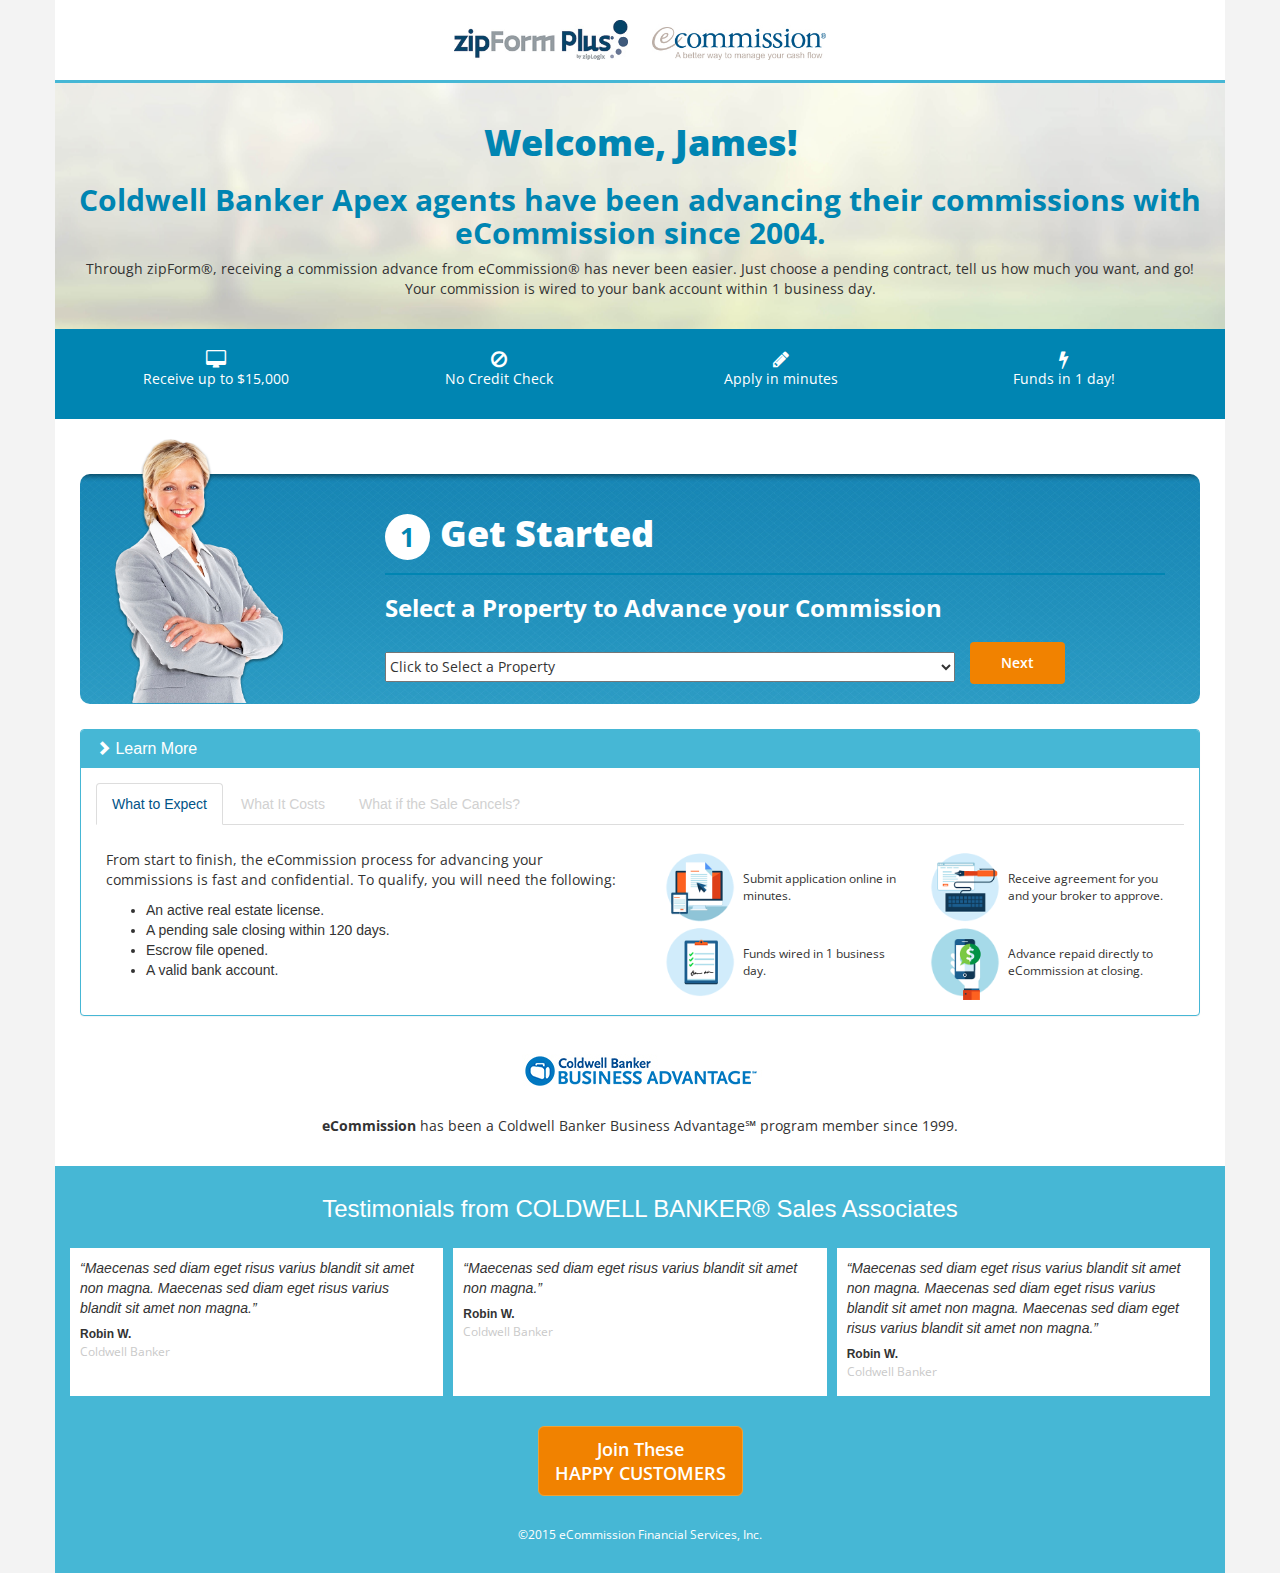
==== index.html @ 6353e189 "initial commit" ====
<!DOCTYPE html>
<html lang="en">
<head>
<title>DEV: zipForms - A </title>
<!--Character Encoding-->
<meta charset="utf-8">
<!--IE compatibility mode-->
<meta http-equiv="X-UA-Compatible" content="IE=edge">
<!--Mobile Device Support-->
<meta name="viewport" content="width=device-width, initial-scale=1">
<!-- Google Fonts -->
<link href="https://fonts.googleapis.com/css?family=Open+Sans:400italic,800italic,400,700,800,900" rel="stylesheet" type="text/css">
<!-- Bootstrap CSS -->
<link rel="stylesheet" href="https://maxcdn.bootstrapcdn.com/bootstrap/3.3.2/css/bootstrap.min.css">
<!-- Font Awesome Icons -->
<link href="https://maxcdn.bootstrapcdn.com/font-awesome/4.2.0/css/font-awesome.min.css" rel="stylesheet">
<!-- Custom CSS -->
<link rel="stylesheet" href="css/main-styles.css">
<!-- Slider Custom CSS -->
<link rel="stylesheet" href="css/slider.css">
<!-- Slider CSS -->
<link rel="stylesheet" href="css/jquery.nouislider.css">
<!-- Accordian CSS -->
<!--<link href="../css/zozo.accordion.min.css" rel="stylesheet">-->
<!-- jQuery served for Google -->
<script src="https://ajax.googleapis.com/ajax/libs/jquery/1.11.2/jquery.min.js"></script>
<!-- Bootstrap JavaScript -->
<script src="https://maxcdn.bootstrapcdn.com/bootstrap/3.3.2/js/bootstrap.min.js"></script>

<!-- Slider JS -->
<script src="js/slider.js"></script>
<!--<script src="js/zozo.accordion.min.js"></script>-->
<script src="js/jquery.nouislider.all.min.js"></script>
<script src="js/jquery.nouislider.min.js"></script>

<!--it will help make your websites more compatible with old Internet Explorer browsers-->
<!-- HTML5 shim and Respond.js for IE8 support of HTML5 elements and media queries -->
<!-- WARNING: Respond.js doesn't work if you view the page via file:// -->
<!--[if lt IE 9]>
  <script src="https://oss.maxcdn.com/html5shiv/3.7.2/html5shiv.min.js"></script>
  <script src="https://oss.maxcdn.com/respond/1.4.2/respond.min.js"></script>
<![endif]-->

<style type="text/css">
</style>
</head>
<body>

<!-- container -->
<div class="container">
<div class="row">
<header>
  <img class="brand" src="imgs/zipform_logo.jpg" height="40" alt="">
  <img class="brand" src="imgs/ecommission_logo.jpg" height="40" alt="">
</header>
  
<main>
  <h1 class="h1">Welcome, James!</h1>
  <h2 class="h2">Coldwell Banker Apex agents have been advancing their commissions with eCommission since 2004.</h2>
  <p>Through zipForm&#174;, receiving a commission advance from eCommission&#174; has never been easier. Just choose a pending contract, tell us how much you want, and go! Your commission is wired to your bank account within 1 business day.</p>
<!--  <button href="#" type="button" class="btn btn-lg btn-warning">Let's Get Started</button>
  <p><span class="promo">zipForm&#174; customers get <strong>50% off</strong></span></p>-->
</main>
  
<aside>
  <div class="col-sm-3 perk">
    <i class="fa fa-desktop fa-lg"></i>
    <p>Receive up to $15,000</p>
  </div>
  <div class="col-sm-3 perk">
    <i class="fa fa-ban fa-lg"></i>
    <p>No Credit Check</p>
  </div>
  <div class="col-sm-3 perk">
    <i class="fa fa-pencil fa-lg"></i>
    <p>Apply in minutes</p>
  </div>
  <div class="col-sm-3 perk">
    <i class="fa fa-bolt fa-lg"></i>
    <p>Funds in 1 day!</p>
  </div>
</aside>

<section id="property">
<div class="container property-container">
<div class="row">
  <div class="property col-md-12">
    <div class="col-md-3">
      <img class="property-image" src="imgs/cathy-property-panel.png" alt="">
    </div>
  
  <div class="col-md-9">
    <h1 class="h1-property"><span class="num">1</span>Get Started</h1>
    <hr class="hr-property">
  <h3 class="h3-property">Select a Property to Advance your Commission</h3>
  <!--<p class="p-property">Click the drop down below to select which property you would like to advance your commission from. Advance your commission up to 120 days before closing!</p>-->
  
  <div class="col-md-9 property-dropdown">
  <select>
  <optgroup class="optgroup">
    <option>Click to Select a Property</option>
    <option>9335 Great Panda Ave, Old House, SC, 29649</option>
    <option>3370 Jagged Anchor Lane, Liskeytown, MT, 59296</option>
    <option>4947 Old Beacon Common, Shongopovi, WY, 82725</option>
    <option>4271 Thunder Orchard, TownBluff, SC, 29815</option>
    <option>5821 Heather Sky Line, Glasgow, MT, 59308</option>
    <option>4836 Cotton Heights, Tooktocaugee, SD, 57270</option>
  </optgroup>
  </select>
  </div>
  <button class="btn btn-property pull-left">Next</button>
  </div>
</div>
</div>
</div>
</section>

<section id="lean-more">
<div class="container">
  <div class="row lm-row">
    <div class="col-md-12">
      <div class="panel panel-primary">
        <div class="panel-heading">
          <h3 class="panel-title"><span class="icon"><i class="glyphicon glyphicon-chevron-right"></i></span> Learn More</h3>
        </div>
        <div class="panel-body">
<div>
  <ul class="nav nav-tabs">
    <li class="active">
      <a class="lm-tabs"  href="#tab-one" data-toggle="tab">What to Expect</a>
    </li>
    <li>
      <a class="lm-tabs" href="#tab-two" data-toggle="tab">What It Costs</a>
    </li>
    <li>
      <a class="lm-tabs" href="#tab-three" data-toggle="tab">What if the Sale Cancels?</a>
    </li>
  </ul>

  <div class="tab-content">
    <div class="tab-pane active" id="tab-one">
      <div class="row lm-row">
      	<div class="col-sm-6 lm-read">
        <p>From start to finish, the eCommission process for advancing your commissions is fast and confidential. To qualify, you will need the following:</p>
        <ul>
          <li>An active real estate license.</li>
          <li>A pending sale closing within 120 days.</li>
          <li>Escrow file opened.</li>
          <li>A valid bank account.</li>
        </ul>
        </div>
        <div class="col-sm-6">
          <div class="row lm-row lm-container">
          	<div class="col-sm-6 col-xs-12 lm-icon-group">
              <img class="pull-left lm-icon" src="imgs/1-ApplyOnline.png" height="75" alt="">
              <div><p class="lm-icon-text">Submit application online in minutes.</p></div>
            </div>
            <div class="col-sm-6 col-xs-12 lm-icon-group">
              <img class="pull-left lm-icon" src="imgs/2-ReceiveAgreements.png" height="75" alt="">
              <div><p class="lm-icon-text">Receive agreement for you and your broker to approve.</p></div>
            </div>
          </div>
          <div class="row lm-row lm-container">
          	<div class="col-sm-6 col-xs-12 lm-icon-group">
              <img class="pull-left lm-icon" src="imgs/3-Underwriting.png" height="75" alt="">
              <div><p class="lm-icon-text">Funds wired in 1 business day.</p></div>
            </div>
            <div class="col-sm-6 col-xs-12 lm-icon-group">
              <img class="pull-left lm-icon" src="imgs/4-Funding.png" height="75" alt="">
              <div><p class="lm-icon-text">Advance repaid directly to eCommission at closing.</p></div>
            </div>
          </div>
        </div>
      </div>
    </div>

 <div class="tab-pane" id="tab-two">
      <div class="row lm-row">
        <div class="col-md-12">
        
<div class="pane" id="tab2">
  <h2 class="h2 center">Commission Advance Estimator</h2>
    <h2><span class="lm-cost-callout">Get up to $15,000</span></h2>
  <h3 class="h3 center">Slide to select your commission advance</h3>

  <div class="slider" id="commission"></div>

  <div class="row">
    <div class="col-sm-6">
      <table cellpadding="0" cellspacing="0" border="0">
        <tr class="advance">
          <td>Advance Amount</td>
          <td><div id="sliderValue">$0</div></td>
        </tr>
        <tr class="underline">
          <td>Fee</td>
          <td><div id="feesValue">$750</div></td>
        </tr>
        <tr class="total">
          <td>Due At Closing</td>
          <td><div id="totalValue">$8,250</div></td>
        </tr>
      </table>
    </div>
  
    <div class="col-sm-6" id="lm-slider">
      <p class="center"><br>
        <a class="joinButton btn btn-lg autoPromo">Let's Get Started<br>
          <small>No hidden fees. No credit check.</small>
        </a>
      </p>
      <p class="center small">  Your fees are tax deductible!</p>
    </div>
  
    <div class="col-sm-12">
    <br><br>
    <h2 class="h2 center">The cost of an
      <strong><span class="lm-brand-callout">eCommission</span></strong>
      advance
    </h2>
    <br>
    <ul>
      <li>Example is based on a 40 day closing. Longer advances available up to 120 days.</li>
      <li>The fee is added to your advance, meaning you pay nothing upfront to use this service.</li>
      <li>There is a 20-day grace period from the closing date to have the advance repaid without any additional cost.</li>
      <li>Advance limits may vary based on sales production.</li>
    </ul>
    <br>
    <div class="offer">
      <strong>NEW CUSTOMER BONUS</strong> 
      Receive 30% off your fee! Use code 30NEW<br>
    </div>
    </div>
  </div>
</div>

        </div>
      </div>
    </div>

    <div class="tab-pane" id="tab-three">
      <div class="row lm-row">
        <div class="col-md-12">
          <p>What if the Sale Cancels?...</p>
        </div>
      </div>
    </div>
  </div>
</div>

        </div>
      </div>
    </div>
  </div>
</div>
</section>
  
<!-- hide contact section
<section id="contact">
  <div class="info"><strong>Questions?</strong></div>
  <div class="info"><i class="fa fa-info-circle"></i> <a href="#"><strong>Learn more</strong></a></div> 
  <div class="info"><i class="fa fa-envelope"></i> email <a href="#">zipform@ecommission.com</a> or</div>
  <div class="info"><i class="fa fa-wechat"></i> <a href="#">click to chat</a></div>
</section>
-->
  
<section id="partner">
  <img src="imgs/alliance_logo.jpg" alt="">
  <p><strong>eCommission</strong> has been a Coldwell Banker Business Advantage&#8480; program member since 1999.</p>
</section>

<section id="testimonial">
  <h3 class="h3.white">Testimonials from COLDWELL BANKER&#174; Sales Associates</h3>
  <div class="endorsement clearfix">
    <div class="col-sm-4 post">
      <q>Maecenas sed diam eget risus varius blandit sit amet non magna. Maecenas sed diam eget risus varius blandit sit amet non magna.</q>
      <h6 class="h6"><strong>Robin W.</strong></h6>
      <p class="agent-office"><small>Coldwell Banker</small></p>
    </div>
    <div class="col-sm-4 post">
      <q>Maecenas sed diam eget risus varius blandit sit amet non magna.</q>
      <h6 class="h6"><strong>Robin W.</strong></h6>
      <p class="agent-office"><small>Coldwell Banker</small></p>
    </div>
    <div class="col-sm-4 post">
      <q>Maecenas sed diam eget risus varius blandit sit amet non magna. Maecenas sed diam eget risus varius blandit sit amet non magna. Maecenas sed diam eget risus varius blandit sit amet non magna.</q>
      <h6 class="h6"><strong>Robin W.</strong></h6>
      <p class="agent-office"><small>Coldwell Banker</small></p>
    </div>
  </div>
  <a href="#property">
    <button href="#property" type="button" class="btn btn-lg btn-warning join-btn">
      <p>Join These</p>
      <p>HAPPY CUSTOMERS</p>
    </button>
  </a>
</section>

<footer>
  <p class="text-center">©2015 eCommission Financial Services, Inc.</p>
  <!--<p class="pull-right">Privacy Policy</p>-->
</footer>
  
</div> <!-- End row -->
</div> <!-- End container -->

<script type="text/javascript">
//$(".panel-body").hide();
$(document).on('click', '.panel-heading' || 'span.icon', function(e){
var $this = $(this);
if(!$this.hasClass('panel-collapsed')) {
	$this.parents('.panel').find('.panel-body').slideDown();
	$this.addClass('panel-collapsed');
	$this.find('i').removeClass('glyphicon-chevron-down').addClass('glyphicon-chevron-down');
} else {
	$this.parents('.panel').find('.panel-body').slideUp();
	$this.removeClass('panel-collapsed');
	$this.find('i').removeClass('glyphicon-chevron-down').addClass('glyphicon-chevron-right');
};
});
</script>
</body>
</html>
---- css/main-styles.css ----
@charset "UTF-8";
/* Gereral */
body{
	background-color:#F3F3F3;
}
/* Typeography */
.h1 {
	color:#0085B2;
	font-family:"Open Sans", Helvetica, Arial, sans-serif;
	font-weight:800;
}
.h2 {
	color:#0085B2;
	font-family:"Open Sans", Helvetica, sans-serif;
	font-weight:700;
}
.h3 {
	color:#0085b2;
	font-family:"Open Sans", Helvetica, Arial, sans-serif;
}
.h3.white {
	color:#fff;
	font-family:"Open Sans", Helvetica, Arial, sans-serif;
}
.h6 {
	color:#333;
	font-style:normal;
	margin-bottom:0;
}
p {
	font-family:"Open Sans", Helvetica, Arial, sans-serif;
}
a {
	color:#333;
	text-decoration:underline;
}


/* buttons */
.btn {
	font-family:"Open Sans", Helvetica, Arial, sans-serif;
	font-weight:600;
	background-color:#F18200;
}
.btn > p {
	margin-bottom:0;
}
.btn:hover {
	background-color:#e77d01;
}
.join-btn {
	margin-top:10px;
}

/* header */
header {
	margin:0 auto;
	padding:20px 0;
	border-bottom:3px solid #46b7d5;
	text-align:center;
	background-color:#fff;
}
img[class="brand"]:first-child {
	margin-right:20px;
}

/* main */
main {
	text-align:center;
	background-image: url('../imgs/hero_background.jpg');
	background-size:cover;
	background-color:#46b7d5;
    background-repeat: no-repeat;
    background-position: center;
	padding:20px;
	color:#333;
}
.promo {
	color:#005488;
	font-size:12px;
}

/* perks */
aside {
	background-color:#0085B2;
	color:#FFFFFF;
	padding:20px;
	text-align:center;
	display : table;
	width:100%;
}
.perk {
	vertical-align:middle;
	height:auto;
}

/* property section */
#property {
	background-color:#fff;
	padding:15px 0 0 0;
}
.property-container {
  margin-top:40px;
  position:relative;
  padding:0 40px;
}
.property {
  background-image:url(../imgs/background-property-panel.jpg);
  background-repeat: repeat;
  background-color:#0085b2;
  padding:20px;
  /*overflow:hidden;*/
  border-radius:10px;
  overflow:visible;
}
.property-image {
  width:91.5%;
  margin:-64px 0;
}
.h1-property {
  color:#FFF;
  font-family: 'Open Sans', sans-serif;
  font-weight:800;
}
.h3-property {
  color:#fff;
  font-family: 'Open Sans', sans-serif;
  font-weight:700;
}
.p-property {
  color:#fff;
  font-family: 'Open Sans', sans-serif;
}
span.num {
  background-color:#FFF;
  color:#0085b2;
  font-size:26px;
  font-weight:700;
  padding:5px 15px;
  height:60px;
  width:160px;
  border-radius:50%;
  margin-right:10px;
}
.hr-property {
  border:1px solid #0085b2;
}
select {
  width:100%;
  height:30px;
  margin-top:20px;
  font-family:'Open Sans', sans-serif;
  /*font-size:24px;*/
}
.btn-property,
.btn-property:visited {
  margin-top:10px;
  background-color:#f18200;
  color:#FFFFFF;
  font-family: 'Open Sans', sans-serif;
  font-weight:700;
  padding:10px 30px;
}
.btn-property:hover,
.btn-property:active,
.btn-property:focus {
	color:white;
	outline:none;
}
.property-dropdown {
  padding-left:0;
}

/* Target FF */
@media screen and (-moz-images-in-menus:0) {
/*  select {
    font-weight:normal;
	font-size:inherit;
  }*/
  .btn-property {
  	margin-top:13px;
	padding:10px 30px;
  }
  .property-image {
	width:91.5%;
	margin:-60px 0;
  }

  @media (max-width:350px){
	span.num {
	  display:none;
	}  
  }
  
  @media (min-width:1200px){
	.property-image {
	  width:91.5%;
	  margin:-51px 0px !important;
	}
  }
}
/* End Target FF */

@media (max-width:767px){
  #property {
	padding-bottom:10px;
  }
  .property-container {
	margin-top:-10px !important;
	padding:15px;
  }
  .property {
	border-radius:0;
  }
}

@media (max-width:991px){
  .property-container {
	margin-top:20px;
  }
  .btn-property {
	width:100%;
	margin-top:10px;
  }
  .property-image {
	display:none;
  }
  .property {
	overflow:hidden;
  }
  .property-dropdown {
	padding-right:0;
  }
}

@media (min-width:1200px){
  .property-image {
	width:70%;
	margin:-55px 0px;
  }
}

/* learn more section */
#lean-more {
	background-color:white;
}
.row lm-row, .lm-row {
    margin-top: 25px;
    padding: 0 10px;
}
.icon {
    cursor:pointer;   
}
.panel-primary {
	border-color:#46B7D5;
	margin-bottom:0;
}
.panel-primary > .panel-heading {
	background-color:#46B7D5;
	border-color:#46B7D5;
}
.panel-heading span {
	margin-top: -20px;
	font-size: 15px;
}
a[class="lm-tabs"] {
	color:#d1d1d1;
	text-decoration:none;
}
.nav > li > a:focus,.nav > li > a:hover {
	background-color:transparent;
	color:#005488;
	border-color:transparent;
}
.nav-tabs > li.active > a,
.nav-tabs > li.active > a:focus,
.nav-tabs > li.active > a:hover {
	color:#005488;
}
.lm-container {
	margin-top:0;
	vertical-align:middle;
}
.lm-icon{
	padding-right:8px;
}
.lm-icon-text {
	margin-top:20px;
	margin-left:20px;
	font-size:12px;
	vertical-align:middle;
}

@media (max-width: 991px) { 
.lm-icon-text {
	display:inline-block;
	margin-top:8px;
	margin-left:0;
}
}

@media (max-width: 767px) { 
.nav-tabs {
	border:none;
}
.nav-tabs > li {
	float:none;
}
.nav-tabs > li > a {
	border-radius:4px;
}
.nav-tabs > li.active > a,
.nav-tabs > li.active > a:focus,
.nav-tabs > li.active > a:hover {
	border:1px solid #ddd;
}
.lm-read {
	margin-bottom:20px;
}
.lm-icon-group {
	padding-left:0;
}
.lm-icon-text {
	display:inherit;
	margin-top:30px;
}
}

/* contact section */
#contact {
	background-color:#ABE0ED;
	color:#333;
	padding:40px;
	text-align:center;
}
.info:first-child{
	font-style:italic;
}
.info {
	display:inline-block;
	margin-right:10px;
}
.info:last-child {
	margin-right:0;
}

/* partner alliance */
#partner {
	background-color:#FFFFFF;
	padding:20px;
	text-align:center;
	color:#333;
}
#partner > img {
	margin-top:10px;
}
#partner > p {
	margin-top:20px;
}

/* testimonials */
#testimonial{
	background-color:#46b7d5;
	color:#fff;
	padding:10px;
	text-align:center;
}
.endorsement {
	margin:20px 0;
	overflow: hidden;
}
.post {
	background-color:#FFFFFF;
	color:#333;
	padding:10px;
	text-align:left;
	background-clip: padding-box;
    border: 5px solid transparent;
	font-style:italic;
	
	margin-bottom: -99999px;
    padding-bottom: 99999px;
}
.agent-office {
	font-style:normal;
	color:#cacaca;
} 

/* footer */
footer {
	background-color:#46b7d5;
	color:#fff;
	padding:20px;
	font-size:12px;
}
---- css/slider.css ----
/* buttons */
.btn {
	font-family:"Open Sans", Helvetica, Arial, sans-serif;
	font-weight:600;
	color:#fff;
	background-color:#F18200;
	text-decoration:none;
}
.btn:hover {
	color:#fff;
	background-color:#e77d01;
}
#lm-slider .btn {
	font-weight: 600;
	font-size: 25px;
	line-height: 100%;
	color: #FFF;
	
}
#lm-slider .btn small {
	font-size: 15px;
	font-weight: 300;
	display: block;
}
#lm-slider .btn:hover small {
	font-weight: 600;
}
#lm-slider p.small {
	font-size: 13px;
	text-align: center;
	padding-top: 7px;
}

/* center headings */
h2.center, h3.center {
	display: block;
	text-align: center;
}
p.center {
	display: block;
	/*width: 75%;*/
	margin: 0px auto;
	text-align: center;
	font-size: 18px;
}
.lm-cost-callout {
	color:#46b7d5;
	font-family:"Open Sans", Helvetica, Arial, sans-serif;
	font-weight:800;
	font-size:46px;
	display: block;
	text-align: center;
}
.lm-brand-callout {
	color:#46b7d5;
	font-family:"Open Sans", Helvetica, Arial, sans-serif;
	font-weight:800;
	font-size:32px;
	text-align: center;
}

/* pricing table */
table {
  	border: 10px solid #FFF;
  	box-shadow: 0 0 5px rgba(0,0,0,.2);
  	width: 90%;
  	-moz-box-sizing: border-box;
  	box-sizing: border-box;
  	margin: 0 auto;
}
table td {
  	background-color: #EEE;
  	padding: 5px 10px;
  	font-size: 130%;
}
tr.underline td {
  	border-bottom: 3px double #AAA;
}

/* advance amount */
#sliderValue {
  	font-weight: bold;
  	color: #0085B2;
  	font-size: 120%;
}

/* due at closing */
#totalValue {
  	color: #000;
}

/* slider bar */
#commission {
  	margin: 30px 0 50px 0;
}

/*slider color*/
.noUi-connect {
  	background: none repeat scroll 0 0 #46B7D5 !important;
}

/* promo */
.offer {
	border-radius:10px;
	color: #FFF;
	background-color: #46B7D5;
	padding: 20px;
	text-align: center;
	font-size:24px;
}
---- css/zozo.accordion.min.css ----
/**************************************************************************
*	@name		    Zozo UI Accordion
*	@descripton	    Create awesome accordion
*	@version	    4.4
*   @requires       jQuery v1.7 or later
*	@copyright      Copyright (c) 2013 Zozo UI
*   @author         Zozo UI
*   @URL:           http://www.zozoui.com
**************************************************************************/
article,aside,figcaption,figure,footer,header,hgroup,nav,section{display:block}.z-slider-wrapper,.z-accordion,.z-accordion>.z-section,.z-accordion>.z-section>.z-header,.z-accordion>.z-section>.z-header>.z-title,.z-accordion>.z-section>.z-header>.z-arrow,.z-accordion>.z-section>.z-content{-moz-box-sizing:content-box;-webkit-box-sizing:content-box;box-sizing:content-box;padding:0;margin:0}.z-slider-wrapper,.z-accordion,.z-accordion:before,.z-accordion:after{-moz-box-sizing:content-box;-webkit-box-sizing:content-box;box-sizing:content-box}.z-accordion>.z-section>.z-header{position:relative;margin:0;display:block;color:#666;font-weight:400;text-shadow:0 1px 1px rgba(255,255,255,.6);outline:0;cursor:pointer;text-decoration:none}.z-accordion>.z-section>.z-header .z-arrow{position:absolute;background-image:url(../img/arrow-down.png);background:url(../img/zozo-accordion.png) no-repeat top left;background-repeat:no-repeat;background-position:0 0;width:12px;height:12px;margin-top:-6px;opacity:.25;filter:alpha(opacity=25);-moz-opacity:.25;-webkit-transition:all .2s ease-in-out}.z-accordion>.z-section.z-active>.z-header>.z-arrow,.z-accordion>.z-section>.z-header:hover>.z-arrow{opacity:1}.z-accordion>.z-section>.z-header>.z-arrow.z-loading{background:url(../img/zozo-accordion-loading.gif);height:16px;width:16px}.z-accordion>.z-section>.z-content{background:#fff}.z-accordion.vertical{font-family:"Helvetica Neue",Helvetica,Arial,sans-serif;font-size:14px;height:auto!important;color:#333}.z-accordion.vertical>.z-section>.z-header{font-size:12px;height:auto!important;line-height:15px!important;padding:10px 30px;}.z-accordion>.z-section>.z-header.z-focus{z-index:9999!important}.z-accordion.z-focus,.z-accordion.vertical>.z-section>.z-header.z-focus,.z-accordion.horizontal>.z-section>.z-header.z-focus .z-title{font-weight:700!important;color:#000;background-color:#fff!important;background:#fff!important;border-bottom:2px solid red!important}.z-accordion.vertical>.z-section>.z-header>.z-arrow{right:14px;top:50%}.z-accordion.vertical>.z-section>.z-header>.z-arrow.z-loading{margin-top:-8px}.z-accordion.vertical>.z-section.z-active>.z-header{font-weight:700}.z-accordion.vertical>.z-section.z-active>.z-header>.z-arrow,.z-accordion.vertical>.z-section>.z-header:hover>.z-arrow{-webkit-transform:rotate(90deg);-moz-transform:rotate(90deg);transform:rotate(90deg);right:14px}.z-accordion.vertical>.z-section>.z-content{display:none}.z-accordion.transition.vertical>.z-section>.z-content{height:0;overflow:hidden;display:block!important}.z-accordion.transition.vertical.z-grouped.z-bordered>.z-section>.z-content,.z-accordion.transition.vertical.z-ungrouped.z-bordered>.z-section>.z-content{border-bottom-width:0}.z-accordion.transition.vertical>.z-section>.z-content>.z-auto-g{padding:20px 15px 10px}.z-slider-wrapper>.z-accordion.transition.vertical>.z-section>.z-content>.z-auto-g{padding:0}.z-accordion.transition.vertical.z-grouped.z-bordered>.z-section.z-active>.z-content,.z-accordion.transition.vertical.z-ungrouped.z-bordered>.z-section.z-active>.z-content{border-bottom-width:1px}.z-accordion.horizontal{position:relative;overflow:hidden;height:100%;background:#fff}.z-accordion.horizontal>.z-section>.z-header{position:absolute;background:#fff;z-index:20;top:0;left:0;width:320px;height:50px;line-height:49px;font-size:16px;text-align:right;-webkit-backface-visibility:hidden;-webkit-transform:translatex(-100%) rotate(-90deg);-webkit-transform-origin:right top;-moz-transform:translatex(-100%) rotate(-90deg);-moz-transform-origin:right top;-o-transform:translatex(-100%) rotate(-90deg);-o-transform-origin:right top;transform:translatex(-100%) rotate(-90deg);transform-origin:right top;bottom:0}.z-accordion.horizontal>.z-section{display:inline;overflow:hidden;height:100%;position:absolute;background:#fff}.z-accordion.horizontal>.z-section.z-active>.z-header{cursor:default}.z-accordion.horizontal>.z-section>.z-header .z-title{display:block;padding-right:5%;text-align:right;height:49px;line-height:48px;white-space:nowrap;-webkit-transition:all .25s ease-out}.z-accordion.horizontal>.z-section>.z-header .z-arrow{left:14px;left:6%;z-index:20;top:50%;display:inline-block}.z-accordion.horizontal>.z-section>.z-header>.z-arrow.z-loading{margin-left:-4px;margin-top:-8px}.z-accordion.horizontal>.z-section.z-active>.z-header>.z-arrow,.z-accordion.horizontal>.z-section>.z-header:hover>.z-arrow{-webkit-transform:rotate(-90deg);-moz-transform:rotate(-90deg);transform:rotate(-90deg)}.z-accordion.horizontal>.z-section>.z-content{height:96%;position:absolute;top:0;overflow:hidden;background:#fff;margin:6px 0 0;height:100%;margin:0;bottom:0;left:48px;right:0}.z-accordion.horizontal>.z-section>.z-content>div{padding:10px 10px 10px 20px}.z-accordion.horizontal>.z-section.z-active>.z-content{height:100%}.z-accordion.horizontal>section.z-active.z-last>.z-content{height:96%;margin:6px 0 0;height:100%;margin:0}.z-accordion.z-scrollable>.z-section.z-active .z-content::-webkit-scrollbar{width:9px;height:9px}.z-accordion.z-scrollable>.z-section.z-active .z-content::-webkit-scrollbar-thumb{background:rgba(0,0,0,.2);border:thin solid rgba(0,0,0,.1)}.z-accordion.z-scrollable>.z-section.z-active .z-content::-webkit-scrollbar-track{background:rgba(0,0,0,.05);border:thin solid rgba(0,0,0,.06);box-shadow:0 0 3px rgba(0,0,0,.1) inset}.z-accordion.horizontal.z-scrollable>.z-section.z-active>.z-content:hover,.z-accordion.horizontal.z-scrollable>.z-section.z-active>.z-content>div:hover,.z-accordion.vertical.z-scrollable>.z-section.z-active>.z-content:hover{overflow:auto}.z-accordion.z-scrollable>.z-section.z-active>.z-content,.z-accordion.z-scrollable>.z-section.z-active>.z-content>div{overflow:hidden}.z-accordion.horizontal.z-shadows{box-shadow:0 1px 2px rgba(0,0,0,.25);box-shadow:0 2px 3px rgba(111,111,111,.25)}.z-accordion.z-shadows.vertical.z-grouped{box-shadow:0 1px 2px rgba(0,0,0,.15);box-shadow:0 2px 3px rgba(111,111,111,.25)}.z-accordion.vertical.z-ungrouped.z-shadows>.z-section{box-shadow:0 1px 2px rgba(0,0,0,.1);box-shadow:0 2px 3px rgba(111,111,111,.25)}.z-accordion,.z-accordion>.z-section,.z-accordion>.z-section>.z-header,.z-accordion>.z-section>.z-header .z-title,.z-accordion>.z-section>.z-content{border-width:0;border-style:solid;border-color:#b4b4b4;border-color:#cecece}.z-accordion.vertical.z-grouped.z-bordered>.z-section>.z-header{border-width:1px;margin-top:-1px}.z-accordion.vertical.z-grouped.z-bordered>.z-section.z-first>.z-header{border-top-width:1px}.z-accordion.vertical.z-grouped.z-bordered>.z-section.z-last>.z-header{border-bottom-width:1px}.z-accordion.vertical.z-grouped.z-bordered>.z-section>.z-content{border-left-width:1px;border-right-width:1px;border-bottom-width:1px}.z-accordion.vertical.z-ungrouped>.z-section{margin:5px 0}.z-accordion.vertical.z-ungrouped.z-bordered>.z-section>.z-header{border-width:1px}.z-accordion.vertical.z-ungrouped.z-bordered>.z-section>.z-content{border-left-width:1px;border-right-width:1px;border-bottom-width:1px}.z-accordion.horizontal.z-bordered{border-width:1px}.z-accordion.horizontal.z-bordered>.z-section>.z-header>.z-title{border-width:1px 0}.z-accordion.horizontal.z-bordered>.z-section.z-last>.z-header>.z-title{border-bottom-width:0}.z-accordion.horizontal.z-bordered>.z-section.z-first>.z-header>.z-title{border-top:0}.z-accordion.horizontal.z-bordered>.z-section.z-active.z-last>.z-header>.z-title{border-bottom-width:1px}.z-accordion.deepblue.z-bordered,.z-accordion.deepblue.z-bordered>.z-section>.z-header,.z-accordion.deepblue.z-bordered>.z-section>.z-header>.z-title,.z-accordion.deepblue.z-bordered>.z-section>.z-content{border-color:#003e7c}.z-accordion.deepblue.vertical>.z-section>.z-header,.z-accordion.deepblue.horizontal>.z-section>.z-header>.z-title{color:#fff;text-shadow:0 -1px 0 rgba(0,0,0,.5);background-color:#6891e7;background-image:-moz-linear-gradient(top,#096bd2 0,#0053a6 100%);background-image:-ms-linear-gradient(top,#096bd2 0,#0053a6 100%);background-image:-o-linear-gradient(top,#096bd2 0,#0053a6 100%);background-image:-webkit-gradient(linear,left top,left bottom,color-stop(0,#096bd2),color-stop(100%,#0053a6));background-image:-webkit-linear-gradient(top,#096bd2 0,#0053a6 100%);background-image:linear-gradient(to bottom,#096bd2 0,#0053a6 100%)}.z-accordion.deepblue.horizontal>.z-section>.z-header>.z-title{background-image:-moz-linear-gradient(left,#096bd2 0,#0053a6 100%)}.z-accordion.deepblue>.z-section>.z-header>.z-arrow{color:#002d59;text-shadow:0 -1px 0 rgba(0,0,0,.5)}.ie7 .z-accordion.deepblue.horizontal>.z-section>.z-header .z-arrow,.ie8 .z-accordion.deepblue.horizontal>.z-section>.z-header .z-arrow,.ie7 .z-accordion.deepblue.horizontal>.z-section>.z-header>.z-title,.ie8 .z-accordion.deepblue.horizontal>.z-section>.z-header>.z-title{filter:none;background-color:#3569d7}.ie7 .z-accordion.deepblue.vertical>.z-section>.z-header,.ie8 .z-accordion.deepblue.vertical>.z-section>.z-header{filter:progid:dximagetransform.Microsoft.gradient(gradienttype=0,startcolorstr='#096bd2',endcolorstr='#0053a6')}.z-accordion.deepblue.z-scrollable>.z-section.z-active .z-content::-webkit-scrollbar-thumb{background:rgba(0,62,124,.75);border-color:rgba(0,62,124,.25);box-shadow:1px 1px 5px rgba(0,62,124,.25) inset}.z-accordion.deepblue.z-scrollable>.z-section.z-active .z-content::-webkit-scrollbar-track{background:rgba(0,62,124,.05);border-color:rgba(0,62,124,.06);box-shadow:0 0 3px rgba(0,62,124,.05) inset}.z-accordion.deepblue>.z-section>.z-header>.z-arrow{background-position:0 -62px}.z-accordion.orange.z-bordered,.z-accordion.orange.z-bordered>.z-section>.z-header,.z-accordion.orange.z-bordered>.z-section>.z-header>.z-title,.z-accordion.orange.z-bordered>.z-section>.z-content{border-color:#d64817}.z-accordion.orange.vertical>.z-section>.z-header,.z-accordion.orange.horizontal>.z-section>.z-header>.z-title{color:#fff;text-shadow:0 1px #5e1902;background:#f2825b;background:-moz-linear-gradient(top,#f2825b 0,#e55b2b 50%,#f07146 100%);background:-webkit-gradient(linear,left top,left bottom,color-stop(0,#f2825b),color-stop(50%,#e55b2b),color-stop(100%,#f07146));background:-webkit-linear-gradient(top,#f2825b 0,#e55b2b 50%,#f07146 100%);background:-o-linear-gradient(top,#f2825b 0,#e55b2b 50%,#f07146 100%);background:-ms-linear-gradient(top,#f2825b 0,#e55b2b 50%,#f07146 100%);background:linear-gradient(to bottom,#f2825b 0,#e55b2b 50%,#f07146 100%)}.z-accordion.orange.horizontal>.z-section>.z-header>.z-title{background:-moz-linear-gradient(left,#f2825b 0,#e55b2b 50%,#f07146 100%)}.z-accordion.orange>.z-section>.z-header>.z-arrow{color:#fff}.ie7 .z-accordion.orange.horizontal>.z-section>.z-header .z-arrow,.ie8 .z-accordion.orange.horizontal>.z-section>.z-header .z-arrow,.ie7 .z-accordion.orange.horizontal>.z-section>.z-header>.z-title,.ie8 .z-accordion.orange.horizontal>.z-section>.z-header>.z-title{filter:none;background-color:#f2825b}.ie7 .z-accordion.orange.vertical>.z-section>.z-header,.ie8 .z-accordion.orange.vertical>.z-section>.z-header{filter:progid:dximagetransform.Microsoft.gradient(gradienttype=0,startcolorstr='#f2825b',endcolorstr='#f07146')}.z-accordion.orange.z-scrollable>.z-section.z-active .z-content::-webkit-scrollbar-thumb{background:rgba(234,89,39,.75);border-color:rgba(234,89,39,.25);box-shadow:1px 1px 5px rgba(234,89,39,.25) inset}.z-accordion.orange.z-scrollable>.z-section.z-active .z-content::-webkit-scrollbar-track{background:rgba(234,89,39,.05);border-color:rgba(234,89,39,.06);box-shadow:0 0 3px rgba(234,89,39,.05) inset}.z-accordion.orange>.z-section>.z-header>.z-arrow{background-position:0 -62px}.z-accordion.deepred.z-bordered,.z-accordion.deepred.z-bordered>.z-section>.z-header,.z-accordion.deepred.z-bordered>.z-section>.z-header>.z-title,.z-accordion.deepred.z-bordered>.z-section>.z-content{border-color:#bb2b3a}.z-accordion.deepred.vertical>.z-section>.z-header,.z-accordion.deepred.horizontal>.z-section>.z-header>.z-title{color:#1b0000;text-shadow:1px 1px 1px rgba(235,184,184,.25);background-color:#c43646;background:-moz-linear-gradient(top,#efc5ca 0,#d24b5a 50%,#ba2737 51%,#f18e99 100%);background:-webkit-gradient(linear,left top,left bottom,color-stop(0,#efc5ca),color-stop(50%,#d24b5a),color-stop(51%,#ba2737),color-stop(100%,#f18e99));background:-webkit-linear-gradient(top,#da6572 0,#d24b5a 50%,#ba2737 51%,#d24b5a 100%);background:-o-linear-gradient(top,#efc5ca 0,#d24b5a 50%,#ba2737 51%,#f18e99 100%);background:-ms-linear-gradient(top,#efc5ca 0,#d24b5a 50%,#ba2737 51%,#f18e99 100%);background:linear-gradient(to bottom,#efc5ca 0,#d24b5a 50%,#ba2737 51%,#f18e99 100%)}.z-accordion.deepred.horizontal>.z-section>.z-header>.z-title{background:-moz-linear-gradient(left,#efc5ca 0,#d24b5a 50%,#ba2737 51%,#f18e99 100%)}.z-accordion.deepred>.z-section>.z-header>.z-arrow{color:#1b0000;text-shadow:0 -1px 0 rgba(0,0,0,.5)}.ie7 .z-accordion.deepred.horizontal>.z-section>.z-header .z-arrow,.ie8 .z-accordion.deepred.horizontal>.z-section>.z-header .z-arrow,.ie7 .z-accordion.deepred.horizontal>.z-section>.z-header>.z-title,.ie8 .z-accordion.orange.horizontal>.z-section>.z-header>.z-title{filter:none;background-color:#dc4e5e}.ie7 .z-accordion.deepred.vertical>.z-section>.z-header,.ie8 .z-accordion.deepred.vertical>.z-section>.z-header{filter:progid:dximagetransform.Microsoft.gradient(gradienttype=0,startcolorstr='#d24b5a',endcolorstr='#cf3f4f')}.z-accordion.deepred.z-scrollable>.z-section.z-active .z-content::-webkit-scrollbar-thumb{background:rgba(187,43,58,.75);border-color:rgba(47,138,168,.25);box-shadow:1px 1px 5px rgba(47,138,168,.25) inset}.z-accordion.deepred.z-scrollable>.z-section.z-active .z-content::-webkit-scrollbar-track{background:rgba(194,55,55,.05);border-color:rgba(55,159,194,.06);box-shadow:0 0 3px rgba(55,159,194,.05) inset}.z-accordion.lightblue.z-bordered,.z-accordion.lightblue.z-bordered>.z-section>.z-header,.z-accordion.lightblue.z-bordered>.z-section>.z-header>.z-title,.z-accordion.lightblue.z-bordered>.z-section>.z-content{border-color:#38a1bb}.z-accordion.lightblue.vertical>.z-section>.z-header,.z-accordion.lightblue.horizontal>.z-section>.z-header>.z-title{color:#004b5e;text-shadow:1px 1px 1px rgba(0,0,0,.1);background:#add9e4;background:-moz-linear-gradient(top,#f7fbfc 0,#d9edf2 40%,#add9e4 100%);background:-webkit-gradient(linear,left top,left bottom,color-stop(0,#f7fbfc),color-stop(40%,#d9edf2),color-stop(100%,#add9e4));background:-webkit-linear-gradient(top,#f7fbfc 0,#d9edf2 40%,#add9e4 100%);background:-o-linear-gradient(top,#f7fbfc 0,#d9edf2 40%,#add9e4 100%);background:-ms-linear-gradient(top,#f7fbfc 0,#d9edf2 40%,#add9e4 100%);background:linear-gradient(to bottom,#f7fbfc 0,#d9edf2 40%,#add9e4 100%)}.z-accordion.lightblue.horizontal>.z-section>.z-header>.z-title{background:-moz-linear-gradient(left,#f7fbfc 0,#d9edf2 40%,#add9e4 100%)}.z-accordion.lightblue>.z-section>.z-header>.z-arrow{color:#004b5e}.ie7 .z-accordion.lightblue.horizontal>.z-section>.z-header .z-arrow,.ie8 .z-accordion.lightblue.horizontal>.z-section>.z-header .z-arrow,.ie7 .z-accordion.lightblue.horizontal>.z-section>.z-header>.z-title,.ie8 .z-accordion.lightblue.horizontal>.z-section>.z-header>.z-title{filter:none;background-color:#add9e4}.ie7 .z-accordion.lightblue.vertical>.z-section>.z-header,.ie8 .z-accordion.lightblue.vertical>.z-section>.z-header{filter:progid:dximagetransform.Microsoft.gradient(gradienttype=0,startcolorstr='#f7fbfc',endcolorstr='#add9e4')}.z-accordion.lightblue.z-scrollable>.z-section.z-active .z-content::-webkit-scrollbar-thumb{background:rgba(55,159,194,.75);border-color:rgba(47,138,168,.25);box-shadow:1px 1px 5px rgba(47,138,168,.25) inset}.z-accordion.lightblue.z-scrollable>.z-section.z-active .z-content::-webkit-scrollbar-track{background:rgba(55,159,194,.05);border-color:rgba(55,159,194,.06);box-shadow:0 0 3px rgba(55,159,194,.05) inset}.z-accordion.black.z-bordered,.z-accordion.black.z-bordered>.z-section>.z-header,.z-accordion.black.z-bordered>.z-section>.z-header>.z-title,.z-accordion.black.z-bordered>.z-section>.z-content{border-color:#444}.z-accordion.black.vertical>.z-section>.z-header,.z-accordion.black.horizontal>.z-section>.z-header>.z-title{color:#fff;text-shadow:1px 1px 1px black;box-shadow:5px 10px 100px rgba(100,100,100,.15) inset;background-color:#555;background:#555;background:url([data-uri]);background:-moz-linear-gradient(top,rgba(85,85,85,1) 39%,rgba(105,105,105,1) 70%);background:-webkit-gradient(linear,left top,left bottom,color-stop(39%,rgba(85,85,85,1)),color-stop(70%,rgba(105,105,105,1)));background:-webkit-linear-gradient(top,rgba(85,85,85,1) 39%,rgba(105,105,105,1) 70%);background:-o-linear-gradient(top,rgba(85,85,85,1) 39%,rgba(105,105,105,1) 70%);background:-ms-linear-gradient(top,rgba(85,85,85,1) 39%,rgba(105,105,105,1) 70%);background:linear-gradient(to bottom,rgba(85,85,85,1) 39%,rgba(105,105,105,1) 70%)}.z-accordion.black.horizontal>.z-section>.z-header>.z-title{background:-moz-linear-gradient(left,rgba(85,85,85,1) 39%,rgba(105,105,105,1) 70%)}.z-accordion.black>.z-section>.z-header>.z-arrow{color:#bfbfbf}.ie7 .z-accordion.black.horizontal>.z-section>.z-header .z-arrow,.ie8 .z-accordion.black.horizontal>.z-section>.z-header .z-arrow,.ie7 .z-accordion.black.horizontal>.z-section>.z-header>.z-title,.ie8 .z-accordion.black.horizontal>.z-section>.z-header>.z-title{filter:none;background-color:#555}.ie7 .z-accordion.black.vertical>.z-section>.z-header,.ie8 .z-accordion.black.vertical>.z-section>.z-header{filter:progid:dximagetransform.Microsoft.gradient(gradienttype=0,startcolorstr='#555555',endcolorstr='#696969')}.z-accordion.black.z-scrollable>.z-section.z-active .z-content::-webkit-scrollbar-thumb{background:rgba(68,68,68,.75);border-color:rgba(68,68,68,.25);box-shadow:1px 1px 5px rgba(68,68,68,.25) inset}.z-accordion.black.z-scrollable>.z-section.z-active .z-content::-webkit-scrollbar-track{background:rgba(68,68,68,.05);border-color:rgba(68,68,68,.06);box-shadow:0 0 3px rgba(68,68,68,.05) inset}.z-accordion.black>.z-section>.z-header>.z-arrow{background-position:0 -62px}.z-accordion.crystal.z-bordered,.z-accordion.crystal.z-bordered>.z-section>.z-header,.z-accordion.crystal.z-bordered>.z-section>.z-header>.z-title,.z-accordion.crystal.z-bordered>.z-section>.z-content{border-color:#b4b4b4}.z-accordion.crystal.vertical>.z-section>.z-header,.z-accordion.crystal.horizontal>.z-section>.z-header>.z-title{background-color:#f8f8f8;color:#444;background-color:#fff;background-image:-moz-linear-gradient(top,rgba(255,255,255,1) 0,rgba(243,243,243,1) 50%,rgba(237,237,237,1) 51%,rgba(255,255,255,1) 100%);background-image:-webkit-gradient(linear,left top,left bottom,color-stop(0,rgba(255,255,255,1)),color-stop(50%,rgba(243,243,243,1)),color-stop(51%,rgba(237,237,237,1)),color-stop(100%,rgba(255,255,255,1)));background-image:-webkit-linear-gradient(top,rgba(255,255,255,1) 0,rgba(243,243,243,1) 50%,rgba(237,237,237,1) 51%,rgba(255,255,255,1) 100%);background-image:-o-linear-gradient(top,rgba(255,255,255,1) 0,rgba(243,243,243,1) 50%,rgba(237,237,237,1) 51%,rgba(255,255,255,1) 100%);background-image:-ms-linear-gradient(top,rgba(255,255,255,1) 0,rgba(243,243,243,1) 50%,rgba(237,237,237,1) 51%,rgba(255,255,255,1) 100%);background-image:linear-gradient(to bottom,rgba(255,255,255,1) 0,rgba(243,243,243,1) 50%,rgba(237,237,237,1) 51%,rgba(255,255,255,1) 100%)}.ie7 .z-accordion.crystal.horizontal>.z-section>.z-header .z-arrow,.ie8 .z-accordion.crystal.horizontal>.z-section>.z-header .z-arrow,.ie7 .z-accordion.crystal.horizontal>.z-section>.z-header>.z-title,.ie8 .z-accordion.crystal.horizontal>.z-section>.z-header>.z-title{filter:none;background-color:#f2f0f0}.ie7 .z-accordion.crystal.vertical>.z-section>.z-header,.ie8 .z-accordion.crystal.vertical>.z-section>.z-header{filter:progid:dximagetransform.Microsoft.gradient(gradienttype=0,startcolorstr='#ffffff',endcolorstr='#f5f5f5')}.z-accordion.silver.z-bordered,.z-accordion.silver.z-bordered>.z-section>.z-header,.z-accordion.silver.z-bordered>.z-section>.z-header>.z-title,.z-accordion.silver.z-bordered>.z-section>.z-content{border-color:#c3c3c3;border-color:#cecece}.z-accordion.silver.vertical>.z-section>.z-header,.z-accordion.silver.horizontal>.z-section>.z-header>.z-title{color:#444;text-shadow:0 1px white;background-color:#f2f0f0;background-image:-webkit-gradient(linear,0 0,0 100%,from(#fdfcfc),to(#f2f0f0),color-stop(.5,#fbf9f9),color-stop(.5,#f7f5f6));background-image:-moz-linear-gradient(top,#fdfcfc,#fbf9f9 50%,#f7f5f6 50%,#f2f0f0);background-image:-o-linear-gradient(top,#fdfcfc,#fbf9f9 50%,#f7f5f6 50%,#f2f0f0);background-image:-ms-linear-gradient(top,#fdfcfc,#fbf9f9 50%,#f7f5f6 50%,#f2f0f0);background-image:-webkit-linear-gradient(top,#fdfcfc,#fbf9f9 50%,#f7f5f6 50%,#f2f0f0)}.ie7 .z-accordion.silver.horizontal>.z-section>.z-header .z-arrow,.ie8 .z-accordion.silver.horizontal>.z-section>.z-header .z-arrow,.ie7 .z-accordion.silver.horizontal>.z-section>.z-header>.z-title,.ie8 .z-accordion.silver.horizontal>.z-section>.z-header>.z-title{filter:none;background-color:#f2f0f0}.ie7 .z-accordion.silver.vertical>.z-section>.z-header,.ie8 .z-accordion.silver.vertical>.z-section>.z-header{filter:progid:dximagetransform.Microsoft.gradient(gradienttype=0,startcolorstr='#fdfcfc',endcolorstr='#fbf9f9')}.z-accordion.gray.z-bordered,.z-accordion.gray.z-bordered>.z-section>.z-header,.z-accordion.gray.z-bordered>.z-section>.z-header>.z-title,.z-accordion.gray.z-bordered>.z-section>.z-content{border-color:#b4b4b4}.z-accordion.gray.vertical>.z-section>.z-header,.z-accordion.gray.horizontal>.z-section>.z-header>.z-title{background-color:#f8f8f8;background-image:-moz-linear-gradient(top,#dbdbdb 0,#f2f2f2 100%);background-image:-webkit-gradient(linear,left top,left bottom,color-stop(0,#dbdbdb),color-stop(100%,#f2f2f2));background-image:-webkit-linear-gradient(top,#dbdbdb 0,#f2f2f2 100%);background-image:-o-linear-gradient(top,#dbdbdb 0,#f2f2f2 100%);background-image:-ms-linear-gradient(top,#dbdbdb 0,#f2f2f2 100%);background-image:linear-gradient(to bottom,#dbdbdb 0,#f2f2f2 100%);color:#444}.ie7 .z-accordion.gray.horizontal>.z-section>.z-header .z-arrow,.ie8 .z-accordion.gray.horizontal>.z-section>.z-header .z-arrow,.ie7 .z-accordion.gray.horizontal>.z-section>.z-header>.z-title,.ie8 .z-accordion.gray.horizontal>.z-section>.z-header>.z-title{filter:none;background-color:#f8f8f8}.ie7 .z-accordion.gray.vertical>.z-section>.z-header,.ie8 .z-accordion.gray.vertical>.z-section>.z-header{filter:progid:dximagetransform.Microsoft.gradient(gradienttype=0,startcolorstr='#dbdbdb',endcolorstr='#f2f2f2')}.z-accordion.white.z-bordered,.z-accordion.white.z-bordered>.z-section>.z-header,.z-accordion.white.z-bordered>.z-section>.z-header>.z-title,.z-accordion.white.z-bordered>.z-section>.z-content{border-color:#c3c3c3;border-color:#cecece}.z-accordion.white.vertical>.z-section>.z-header,.z-accordion.white.horizontal>.z-section>.z-header>.z-title{color:#333;text-shadow:0 1px white;background-color:#fff}.z-accordion.white.z-scrollable>.z-section.z-active .z-content::-webkit-scrollbar-thumb{background:rgba(100,100,100,.15);border-color:rgba(100,100,100,.15);box-shadow:1px 1px 5px rgba(100,100,100,.15) inset}.z-accordion.white.z-scrollable>.z-section.z-active .z-content::-webkit-scrollbar-track{background:rgba(100,100,100,.15);border-color:rgba(100,100,100,.15);box-shadow:0 0 3px rgba(100,100,100,.15) inset}.z-accordion.blue.z-bordered,.z-accordion.blue.z-bordered>.z-section>.z-header,.z-accordion.blue.z-bordered>.z-section>.z-header>.z-title,.z-accordion.blue.z-bordered>.z-section>.z-content{border-color:#248cb1}.z-accordion.blue>.z-section>.z-header>.z-arrow,.z-accordion.blue>.z-section>.z-header{color:#fff;text-shadow:0 -1px 0 rgba(0,0,0,.3)}.z-accordion.blue.vertical>.z-section>.z-header,.z-accordion.blue.horizontal>.z-section>.z-header>.z-title{background-color:#2aa4cf;box-shadow:5px 10px 100px rgba(100,100,100,.15) inset}.z-accordion.blue>.z-section>.z-header>.z-arrow{color:#fff}.z-accordion.blue.z-scrollable>.z-section.z-active .z-content::-webkit-scrollbar-thumb{background:rgba(55,159,194,.75);border-color:rgba(47,138,168,.25);box-shadow:1px 1px 5px rgba(47,138,168,.25) inset}.z-accordion.blue.z-scrollable>.z-section.z-active .z-content::-webkit-scrollbar-track{background:rgba(55,159,194,.05);border-color:rgba(55,159,194,.06);box-shadow:0 0 3px rgba(55,159,194,.05) inset}.z-accordion.blue>.z-section>.z-header>.z-arrow{background-position:0 -62px}.z-accordion.green.z-bordered,.z-accordion.green.z-bordered>.z-section>.z-header,.z-accordion.green.z-bordered>.z-section>.z-header>.z-title,.z-accordion.green.z-bordered>.z-section>.z-content{border-color:#009b70}.z-accordion.green>.z-section>.z-header{color:#fff;text-shadow:0 -1px 0 rgba(0,0,0,.3)}.z-accordion.green>.z-section>.z-header,.z-accordion.green>.z-section>.z-header>.z-title2{background-color:#00c08b;box-shadow:5px 10px 100px rgba(100,100,100,.15) inset}.z-accordion.green>.z-section>.z-header>.z-arrow{color:#127a5d}.z-accordion.green.z-scrollable>.z-section.z-active .z-content::-webkit-scrollbar-thumb{background:rgba(0,155,122,.35);border-color:rgba(0,155,122,.15);box-shadow:1px 1px 5px rgba(0,155,122,.15) inset}.z-accordion.green.z-scrollable>.z-section.z-active .z-content::-webkit-scrollbar-track{background:rgba(0,155,122,.15);border-color:rgba(0,155,122,.15);box-shadow:0 0 3px rgba(0,155,122,.15) inset}.z-accordion.green>.z-section>.z-header>.z-arrow{background-position:0 -62px}.z-accordion.red.z-bordered,.z-accordion.red.z-bordered>.z-section>.z-header,.z-accordion.red.z-bordered>.z-section>.z-header>.z-title,.z-accordion.red.z-bordered>.z-section>.z-content{border-color:#c72c2c}.z-accordion.red>.z-section>.z-header{color:#fff;text-shadow:0 -1px 0 rgba(0,0,0,.3)}.z-accordion.red>.z-section>.z-header,.z-accordion.red>.z-section>.z-header>.z-title2{background-color:#e44848;box-shadow:5px 10px 100px rgba(100,100,100,.15) inset}.z-accordion.red>.z-section>.z-header>.z-arrow{color:#aa2a52}.z-accordion.red.z-scrollable>.z-section.z-active .z-content::-webkit-scrollbar-thumb{background:rgba(228,35,35,.35);border-color:rgba(228,35,35,.15);box-shadow:1px 1px 5px rgba(228,35,35,.05) inset}.z-accordion.red.z-scrollable>.z-section.z-active .z-content::-webkit-scrollbar-track{background:rgba(228,35,35,.15);border-color:rgba(228,35,35,.15);box-shadow:0 0 3px rgba(228,35,35,.15) inset}.z-accordion.red>.z-section>.z-header>.z-arrow{background-position:0 -62px}.z-accordion.yellow.z-bordered,.z-accordion.yellow.z-bordered>.z-section>.z-header,.z-accordion.yellow.z-bordered>.z-section>.z-header>.z-title,.z-accordion.yellow.z-bordered>.z-section>.z-content{border-color:#c7941f}.z-accordion.yellow>.z-section>.z-header{color:#fff;text-shadow:0 -1px 0 rgba(0,0,0,.3)}.z-accordion.yellow>.z-section>.z-header,.z-accordion.yellow>.z-section>.z-header>.z-title2{background-color:#f8c54d;box-shadow:5px 10px 100px rgba(100,100,100,.15) inset}.z-accordion.yellow>.z-section>.z-header .z-arrow{color:#ab8426}.z-accordion.yellow.z-scrollable>.z-section.z-active .z-content::-webkit-scrollbar-thumb{background:rgba(193,148,31,.35);border-color:rgba(193,148,31,.15);box-shadow:1px 1px 5px rgba(193,148,31,.15) inset}.z-accordion.yellow.z-scrollable>.z-section.z-active .z-content::-webkit-scrollbar-track{background:rgba(193,148,31,.15);border-color:rgba(193,148,31,.15);box-shadow:0 0 3px rgba(193,148,31,.15) inset}.z-accordion.yellow>.z-section>.z-header>.z-arrow{background-position:0 -62px}.z-accordion.purple.z-bordered,.z-accordion.purple.z-bordered>.z-section>.z-header,.z-accordion.purple.z-bordered>.z-section>.z-header>.z-title,.z-accordion.purple.z-bordered>.z-section>.z-content{border-color:#b15299}.z-accordion.purple>.z-section>.z-header{color:#fff;text-shadow:0 -1px 0 rgba(0,0,0,.3)}.z-accordion.purple>.z-section>.z-header,.z-accordion.purple>.z-section>.z-header>.z-title2{background-color:#df6dc2;box-shadow:5px 10px 100px rgba(100,100,100,.15) inset}.z-accordion.purple>.z-section>.z-header .z-arrow{color:#9f3c85}.z-accordion.purple.z-scrollable>.z-section.z-active .z-content::-webkit-scrollbar-thumb{background:rgba(177,82,153,.35);border-color:rgba(177,82,153,.15);box-shadow:1px 1px 5px rgba(177,82,153,.15) inset}.z-accordion.purple.z-scrollable>.z-section.z-active .z-content::-webkit-scrollbar-track{background:rgba(177,82,153,.15);border-color:rgba(177,82,153,.15);box-shadow:0 0 3px rgba(177,82,153,.15) inset}.z-accordion.purple>.z-section>.z-header>.z-arrow{background-position:0 -62px}.z-accordion.vertical>.z-section>.z-header>.z-title2{background-color:none!important;background:none!important;box-shadow:none}.ie7 .z-accordion.horizontal>.z-section>.z-header>.z-title,.ie7 .z-accordion.vertical>.z-section>.z-header,.ie8 .z-accordion.horizontal>.z-section>.z-header>.z-title,.ie8 .z-accordion.vertical>.z-section>.z-header{zoom:1}.ie7 .z-accordion.horizontal.z-bordered>.z-section>div,.ie8 .z-accordion.horizontal.z-bordered>.z-section>div{border-left-width:1px}.ie7 .z-accordion.horizontal>.z-section>.z-header{filter:progid:dximagetransform.Microsoft.BasicImage(rotation=3)}.ie8 .z-accordion.horizontal>.z-section>.z-header{filter:none;-ms-filter:"progid:dximagetransform.Microsoft.BasicImage(rotation=3)";-ms-transform:none}.ie9 .z-accordion.horizontal>.z-section>.z-header{filter:none;-ms-filter:none;-ms-transform:translatex(-100%) rotate(-90deg);-ms-transform-origin:right top}.ie .z-accordion.horizontal>.z-section>.z-header{height:50px}.ie .z-accordion.horizontal>.z-section>.z-header>.z-title{height:48px}.ie .z-accordion.vertical>.z-section>.z-header{height:1%}.ie8 .z-accordion.horizontal{padding-right:1px}.z-accordion.z-ungrouped.z-rounded>.z-section{-moz-border-radius:5px;-webkit-border-radius:5px;border-radius:5px}.z-accordion.z-ungrouped.z-rounded>.z-section>.z-header{-moz-border-radius:4px;-webkit-border-radius:4px;border-radius:4px}.z-accordion.z-ungrouped.z-rounded>.z-section>.z-content{-moz-border-radius:0;-webkit-border-radius:0;border-radius:0}.z-accordion.z-ungrouped.z-rounded>.z-section.z-active{-moz-border-radius:5px;-webkit-border-radius:5px;border-radius:5px}.z-accordion.z-ungrouped.z-rounded>.z-section.z-active>.z-header{-moz-border-radius:4px 4px 0 0;-webkit-border-radius:4px 4px 0 0;border-radius:4px 4px 0 0}.z-accordion.z-ungrouped.z-rounded>.z-section.z-active>.z-content{-moz-border-radius:0 0 4px 4px;-webkit-border-radius:0 0 4px 4px;border-radius:0 0 4px 4px}.z-accordion.z-grouped.z-rounded{-moz-border-radius:6px;-webkit-border-radius:6px;border-radius:6px}.z-accordion.z-grouped.z-rounded>.z-section:last-child .z-content{-moz-border-radius:0 0 5px 5px;-webkit-border-radius:0 0 5px 5px;border-radius:0 0 5px 5px}.z-accordion.z-grouped.z-rounded>.z-section:first-child,.z-accordion.z-grouped.z-rounded>.z-section:first-child h3{-moz-border-radius:5px 5px 0 0;-webkit-border-radius:5px 5px 0 0;border-radius:5px 5px 0 0}.z-accordion.z-grouped.z-rounded>.z-section:last-child,.z-accordion.z-grouped.z-rounded>.z-section:last-child h3{-moz-border-radius:0 0 5px 5px;-webkit-border-radius:0 0 5px 5px;border-radius:0 0 5px 5px}.z-accordion.z-grouped.z-rounded>.z-section.z-active:last-child,.z-accordion.z-grouped.z-rounded>.z-section.z-active:last-child h3{-moz-border-radius:0;-webkit-border-radius:0;border-radius:0}.z-accordion.horizontal.z-rounded{-moz-border-radius:6px;-webkit-border-radius:6px;border-radius:6px}.z-accordion.horizontal.z-rounded section.z-active:last-child .z-content{border-radius:0 5px 5px 0}.z-accordion.horizontal.z-rounded>.z-section:first-child>.z-header,.z-accordion.horizontal.z-rounded>.z-section:first-child h3>.z-title{-moz-border-radius:5px 5px 0 0;-webkit-border-radius:5px 5px 0 0;border-radius:5px 5px 0 0}.z-accordion.horizontal.z-rounded>.z-section:last-child>.z-header,.z-accordion.horizontal.z-rounded>.z-section:last-child .z-title{-moz-border-radius:0 0 5px 5px;-webkit-border-radius:0 0 5px 5px;border-radius:0 0 5px 5px}.z-accordion.horizontal.z-rounded>.z-section.z-active:last-child>.z-header,.z-accordion.horizontal.z-rounded>.z-section.z-active:last-child>.z-header>.z-title{-moz-border-radius:0;-webkit-border-radius:0;border-radius:0}.z-accordion.black>.z-section>.z-header>.z-arrow{background-position:0 -62px}.z-accordion.clean.vertical,.z-accordion.clean.vertical>.z-section,.z-accordion.clean.vertical>.z-section>.z-header,.z-accordion.clean.vertical>.z-section>.z-header .z-title,.z-accordion.clean.vertical>.z-section>.z-content,.z-accordion.clean.vertical.z-bordered>.z-section,.z-accordion.clean.vertical.z-bordered>.z-section>.z-header,.z-accordion.clean.vertical.z-bordered>.z-section>.z-content{border-width:0;box-shadow:none;-moz-border-radius:0;-webkit-border-radius:0;border-radius:0}.z-accordion.clean.vertical>.z-section,.z-accordion.clean.vertical.z-ungrouped.z-bordered>.z-section{margin:2px 0}.z-accordion.clean.vertical>.z-section>.z-header,.z-accordion.clean.vertical.z-bordered>.z-section>.z-header{font-size:16px;border-bottom:1px solid #e7e7e7;border-bottom:1px solid rgba(207,207,207,.7);border-top:1px solid #fff;border-top:1px solid rgba(255,255,255,0);background:#fff}.z-slider-wrapper{position:relative;background-color:#fff;margin-bottom:60px}.z-slider-wrapper.z-shadows{-moz-box-shadow:0 0 3px 0 rgba(0,0,0,.3);-webkit-box-shadow:0 0 3px 0 rgba(0,0,0,.3);box-shadow:0 0 3px 0 rgba(0,0,0,.3);-moz-box-shadow:0 0 16px 1px rgba(0,0,0,.12);-webkit-box-shadow:0 0 16px 1px rgba(0,0,0,.12);box-shadow:0 0 16px 1px rgba(0,0,0,.12)}.z-slider-wrapper.z-rounded .z-accordion.z-ungrouped.z-rounded>.z-section>.z-header{-moz-border-radius:0;-webkit-border-radius:0;border-radius:0}.z-slider-wrapper.z-rounded{-moz-border-radius:5px;-webkit-border-radius:5px;border-radius:5px}.z-slider-wrapper>.z-accordion.horizontal,.z-slider-wrapper>.z-accordion.vertical,.z-slider-wrapper>.z-accordion.vertical.z-shadows.z-grouped,.z-slider-wrapper>.z-accordion.vertical.z-ungrouped.z-shadows>.z-section{-moz-box-shadow:none;-webkit-box-shadow:none;box-shadow:none}.z-slider-wrapper>.z-accordion.horizontal,.z-slider-wrapper>.z-accordion.horizontal>.z-section>.z-content,.z-slider-wrapper>.z-accordion.vertical,.z-slider-wrapper>.z-accordion.vertical>.z-section>.z-content,.z-accordion.z-content-nav>.z-section>.z-content,.z-accordion.z-content-nav>.z-section>.z-content ul,.z-accordion.z-content-nav>.z-section>.z-content ul li{padding-left:20px;margin:0}.z-slider-wrapper>.z-accordion>.z-section>.z-content>.z-auto-g>img,.z-slider-wrapper>.z-accordion>.z-section>.z-content>.z-auto-g>embed,.z-slider-wrapper>.z-accordion>.z-section>.z-content>.z-auto-g>object,.z-slider-wrapper>.z-accordion>.z-section>.z-content>.z-auto-g>video{height:auto;width:100%;max-width:100%;padding:0;margin:0;line-height:0;-webkit-margin-before:0;-webkit-margin-after:0;border-radius:0;overflow:hidden;vertical-align:middle;-webkit-transition:opacity 1500ms cubic-bezier(.25,.1,.25,1) 100ms;-moz-transition:opacity 1500ms cubic-bezier(.25,.1,.25,1) 100ms;-o-transition:opacity 1500ms cubic-bezier(.25,.1,.25,1) 100ms;transition:opacity 1500ms cubic-bezier(.25,.1,.25,1) 100ms;-moz-background-clip:padding;-webkit-background-clip:padding-box;background-clip:padding-box;visibility:visible;display:block}.z-slider-wrapper>.z-accordion.transition.vertical>.z-section.z-active>.z-content{padding:0}.z-slider-wrapper .z-accordion>.z-section>.z-content>.z-auto-g>img2{visibility:hidden}.z-slider-wrapper .z-accordion>.z-section.z-active>.z-content>.z-auto-g>img{visibility:visible}.z-slider-wrapper .z-accordion.horizontal>.z-section>.z-content>div{padding:0 0 0 12px;padding:0}.z-slider-wrapper .z-accordion.horizontal>.z-section>.z-content,.z-slider-wrapper .z-accordion.horizontal>.z-section.z-active>.z-content,.z-slider-wrapper .z-accordion.horizontal>.z-section.z-active.z-last>.z-content{height:100%;margin:0}.wrapper{width:1400px;margin:0 auto}ol,ul{margin:0;padding-left:20px;list-style-position:outside;tex-align:left;}.nav-arrows{display:none}.nav-arrows a{position:absolute;top:50%;left:10px;cursor:pointer;margin-top:-10px;opacity:.9;color:#000;font-size:28px;line-height:28px;text-decoration:none;z-index:8000}.nav-arrows a:first-child{left:auto;right:2px;background-position:top right}.nav-arrows a:hover{opacity:1}.z-dot-nav{text-align:center;position:absolute;bottom:-50px;height:30px;width:100%;left:0;z-index:10;zoom:1}.z-dot-nav span{display:inline-block;cursor:pointer;background:#e2e5e9;padding:0;width:8px;height:8px;margin:4px 0 0 7px;-o-border-radius:25px;-moz-border-radius:25px;-khtml-border-radius:25px;-webkit-border-radius:25px;border-radius:25px;border:1px solid transparent;-webkit-box-shadow:inset 0 1px 3px #515b6a,0 0 1px white;-moz-box-shadow:inset 0 1px 3px #515b6a,0 0 1px #fff;box-shadow:inset 0 1px 3px #515b6a,0 0 1px white;-webkit-transition-property:box-shadow,border;-webkit-transition-duration:300ms;-moz-transition-property:box-shadow,border;-moz-transition-duration:300ms;transition-property:box-shadow,border;transition-duration:300ms}.z-dot-nav span.z-active{margin-top:3px;background:#aaa;width:9px;height:9px;border:1px solid #b1bbc8;background-color:#444;background-image:-webkit-gradient(linear,left top,left bottom,from(#d1d6dd),to(white));background-image:-webkit-linear-gradient(top,#d1d6dd,white);background-image:-moz-linear-gradient(top,#d1d6dd,white);background-image:-ms-linear-gradient(top,#d1d6dd,white);background-image:-o-linear-gradient(top,#d1d6dd,white);background-image:linear-gradient(top,#d1d6dd,white);-webkit-box-shadow:inset 0 2px 2px white,0 1px 1px rgba(204,210,218,.41);-moz-box-shadow:inset 0 2px 2px #fff,0 1px 1px rgba(204,210,218,.41);box-shadow:inset 0 2px 2px white,0 1px 1px rgba(204,210,218,.41)}.nav-options{width:70px;height:30px;position:absolute;right:70px;bottom:0;display:none}.nav-options span{width:30px;height:30px;background:#cbbfae url(../images/options.png) no-repeat top left;text-indent:-9000px;cursor:pointer;opacity:.7;display:inline-block;border-radius:50%}.nav-options span:first-child{background-position:-30px 0;margin-right:3px}.nav-options span:hover{opacity:1}@media screen and (max-width:320px){.z-accordion>.z-section>a{font-size:14px}}.z-accordion,.z-accordion *,.z-accordion>.z-section,.z-accordion>.z-section>.z-header,.z-accordion>.z-section>.z-header>.z-title,.z-accordion>.z-section>.z-header>.z-arrow,.z-accordion>.z-section>.z-content{-webkit-tap-highlight-color:rgba(255,255,255,0);-webkit-touch-callout:none;outline:0}.z-accordion.z-mobile,.z-accordion.z-mobile>.z-section,.z-accordion.z-mobile>.z-section>.z-header,.z-accordion.z-mobile>.z-section>.z-header>.z-title,.z-accordion.z-mobile>.z-section>.z-header>.z-arrow,.z-accordion.z-mobile>.z-section>.z-content{box-shadow:none!important;text-shadow:none!important}.z-accordion.z-content-nav.vertical>.z-section>.z-content>.z-auto-g{padding:0}.z-accordion.z-content-nav,.z-accordion.z-content-nav>.z-section>.z-content{background:none}.z-accordion>.z-section>.z-header{font-size:1.1em}.z-accordion.white>.z-section>.z-header a{color:#333}.z-accordion.silver>.z-section>.z-header a{color:#444}.z-accordion.crystal>.z-section>.z-header a{color:#555}.z-accordion.gray>.z-section>.z-header a{color:#444}.z-accordion .z-sub-nav li a:hover{background:#399ff3}.z-accordion .z-sub-nav li a{text-decoration:none;padding:12px 0 12px 20px;color:#fff;display:block;background:#1d89e2;-webkit-transition:all 300ms linear;-moz-transition:all 300ms linear;-o-transition:all 300ms linear;-ms-transition:all 300ms linear;transition:all 300ms linear;box-shadow:2px 4px 100px rgba(100,100,100,.05) inset}.z-accordion>.z-section>.z-header a{text-decoration:none}.z-accordion.silver .z-sub-nav li a{background:#fdfdfd;color:#555}.z-accordion.silver .z-sub-nav li a:hover{background:#f8f8f8}.z-accordion.crystal .z-sub-nav li a{background:#fdfdfd;color:#555}.z-accordion.crystal .z-sub-nav li a:hover{background:#f8f8f8}.z-accordion.gray .z-sub-nav li a{background:#eee;color:#555}.z-accordion.gray .z-sub-nav li a:hover{background:#ddd}.z-accordion.white .z-sub-nav li a{background:#fdfdfd;color:#555}.z-accordion.white .z-sub-nav li a:hover{background:#f8f8f8}.z-accordion.black .z-sub-nav li a{background:#666;color:#fff}.z-accordion.black .z-sub-nav li a:hover{background:#777}.z-accordion.orange .z-sub-nav li a{background:#f2825b}.z-accordion.orange .z-sub-nav li a:hover{background:#f7926f}.z-accordion.red .z-sub-nav li a{background:#c44242}.z-accordion.red .z-sub-nav li a:hover{background:#f86666}.z-accordion.green .z-sub-nav li a{background:#26ac87}.z-accordion.green .z-sub-nav li a:hover{background:#4dd8b1}.z-accordion.blue .z-sub-nav li a{background:#2a8caf}.z-accordion.blue .z-sub-nav li a:hover{background:#5bc4e9}.z-accordion.lightblue .z-sub-nav li a{background:#49b9d5}.z-accordion.lightblue .z-sub-nav li a:hover{background:#59c5e0}.z-accordion.deepblue .z-sub-nav li a{background:#207bdb}.z-accordion.deepblue .z-sub-nav li a:hover{background:#2e87e4}.z-accordion.yellow .z-sub-nav li a{background:#e4b13a}.z-accordion.yellow .z-sub-nav li a:hover{background:#ffd46f}.z-accordion.purple .z-sub-nav li a{background:#e468c5}.z-accordion.purple .z-sub-nav li a:hover{background:#f182d6}.z-accordion.z-content-nav.vertical.z-ungrouped.z-shadows>.z-section{box-shadow:0 1px 2px rgba(0,0,0,.1);box-shadow:0 2px 3px rgba(111,111,111,.25);box-shadow:none}.z-accordion.z-content-nav.vertical.z-shadows .z-sub-nav li a{box-shadow:0 2px 3px rgba(111,111,111,.25),2px 4px 100px rgba(100,100,100,.05) inset}.z-accordion.z-content-nav.z-ungrouped.z-shadows>.z-section>.z-header{box-shadow:0 2px 3px rgba(111,111,111,.25)}.z-accordion.z-content-nav.z-ungrouped.z-rounded>.z-section>.z-header,.z-accordion.z-content-nav.z-ungrouped.z-rounded .z-sub-nav li a{-moz-border-radius:5px;-webkit-border-radius:5px;border-radius:5px}.z-accordion-loading{position:relative;width:100%;min-height:120px}.z-accordion-loading>*{display:none}.z-accordion-loading>.z-spinner{position:absolute;top:50%;left:50%;z-index:1000;text-indent:-999em;display:block;width:55px;height:55px;margin:-28px 0 0 -50px;padding:24px;background:#fff url(../img/zozo-accordion-loading-lg.gif) no-repeat 50% 50%}.z-accordion-loading.z-rounded .z-spinner{-webkit-border-radius:5px;-moz-border-radius:5px;border-radius:5px}
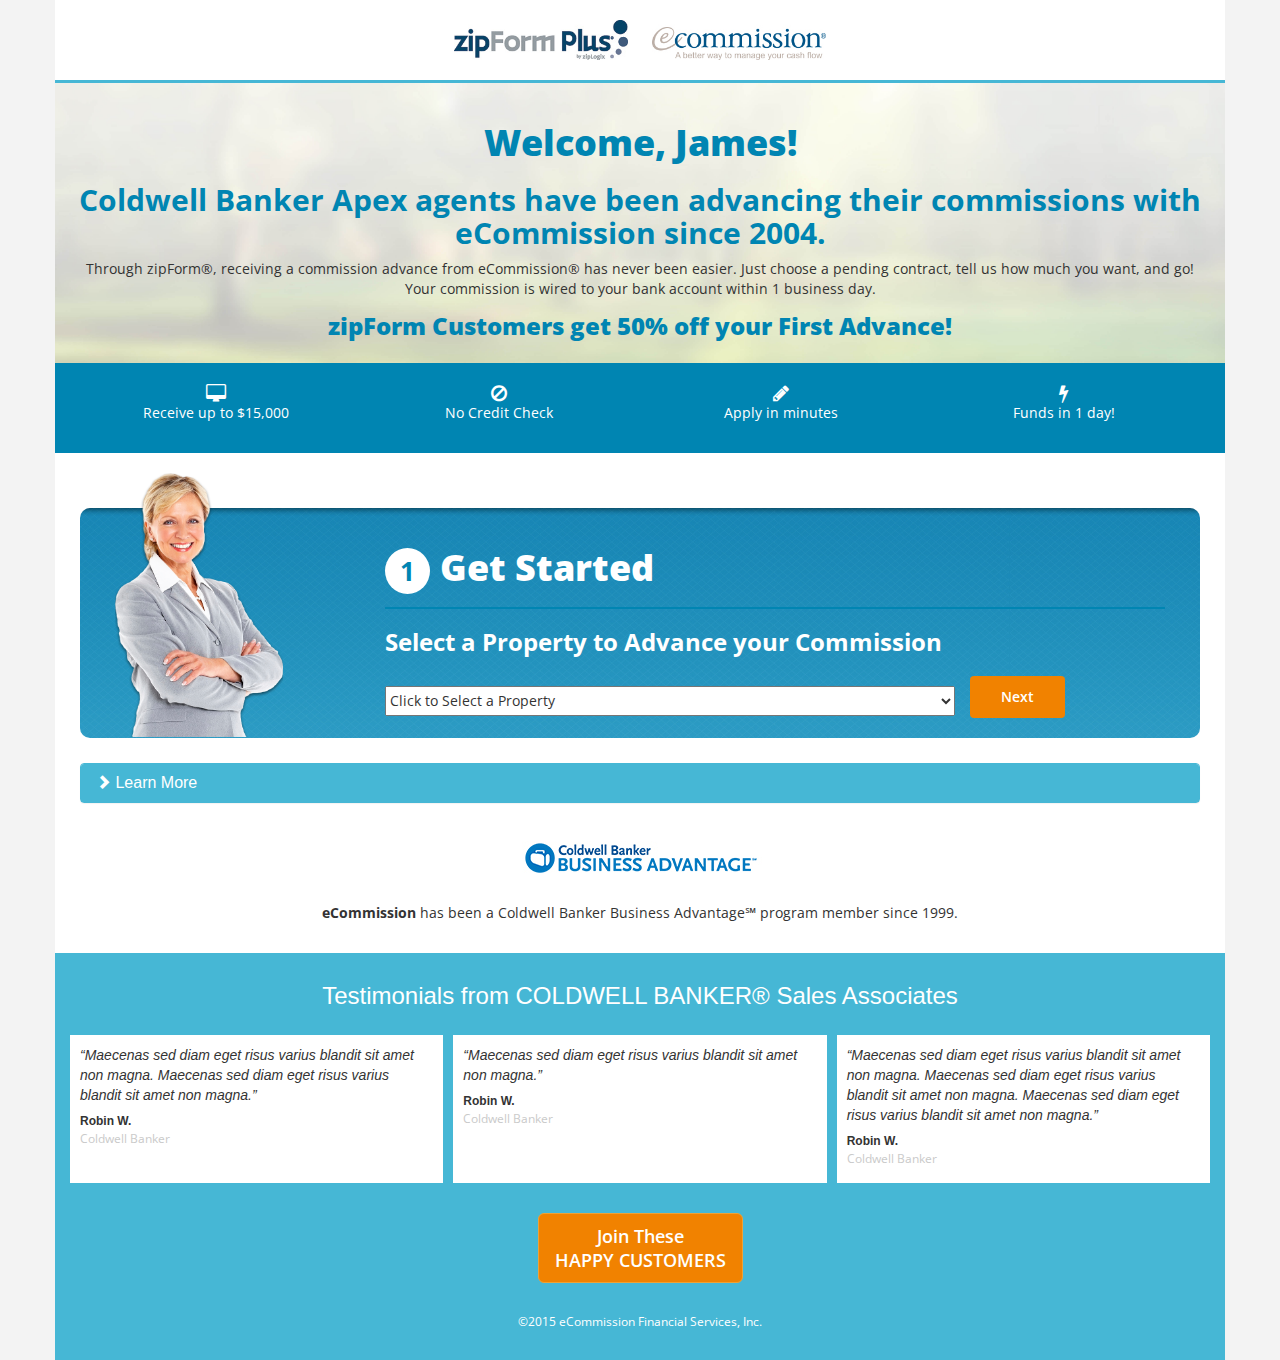
==== commit 30d664a2: "minor style update" ====
--- a/index.html
+++ b/index.html
@@ -16,20 +16,16 @@
 <link href="https://maxcdn.bootstrapcdn.com/font-awesome/4.2.0/css/font-awesome.min.css" rel="stylesheet">
 <!-- Custom CSS -->
 <link rel="stylesheet" href="css/main-styles.css">
-<!-- Slider Custom CSS -->
+<!-- What it Cost CSS -->
 <link rel="stylesheet" href="css/slider.css">
 <!-- Slider CSS -->
 <link rel="stylesheet" href="css/jquery.nouislider.css">
-<!-- Accordian CSS -->
-<!--<link href="../css/zozo.accordion.min.css" rel="stylesheet">-->
 <!-- jQuery served for Google -->
 <script src="https://ajax.googleapis.com/ajax/libs/jquery/1.11.2/jquery.min.js"></script>
 <!-- Bootstrap JavaScript -->
 <script src="https://maxcdn.bootstrapcdn.com/bootstrap/3.3.2/js/bootstrap.min.js"></script>
-
 <!-- Slider JS -->
 <script src="js/slider.js"></script>
-<!--<script src="js/zozo.accordion.min.js"></script>-->
 <script src="js/jquery.nouislider.all.min.js"></script>
 <script src="js/jquery.nouislider.min.js"></script>
 
@@ -60,6 +56,9 @@
   <p>Through zipForm&#174;, receiving a commission advance from eCommission&#174; has never been easier. Just choose a pending contract, tell us how much you want, and go! Your commission is wired to your bank account within 1 business day.</p>
 <!--  <button href="#" type="button" class="btn btn-lg btn-warning">Let's Get Started</button>
   <p><span class="promo">zipForm&#174; customers get <strong>50% off</strong></span></p>-->
+  <article>
+  <a class="zf-50off" href="#">zipForm Customers get 50% off your First Advance!</a>
+  </article>
 </main>
   
 <aside>
@@ -241,7 +240,13 @@
     <div class="tab-pane" id="tab-three">
       <div class="row lm-row">
         <div class="col-md-12">
-          <p>What if the Sale Cancels?...</p>
+          <p class="center">
+            <img src="imgs/90percent.png" height="100" width="300" class="responsive" alt="90% of Sales close successfully">
+          </p>
+          <p class="center">On average, 90% of single family residential sales close as expected. In those rare instances when a sale falls through, simply replace the advance using future earned commissions. </p><br>
+          <p class="center">
+          <a class="joinButton btn btn-lg autoPromo">Let's Get Started<br><small>Apply in minutes. No credit check.</small></a></p>
+          <p class="center small">  Your fees are tax deductible!</p><br>
         </div>
       </div>
     </div>
@@ -305,7 +310,7 @@
 </div> <!-- End container -->
 
 <script type="text/javascript">
-//$(".panel-body").hide();
+$(".panel-body").hide();
 $(document).on('click', '.panel-heading' || 'span.icon', function(e){
 var $this = $(this);
 if(!$this.hasClass('panel-collapsed')) {
--- a/css/main-styles.css
+++ b/css/main-styles.css
@@ -78,6 +78,29 @@
 .promo {
 	color:#005488;
 	font-size:12px;
+}
+/*.zf-promo {
+	padding:15px;
+	background-color:white;
+	display:inline-block;
+	color:#005488;
+	font-weight:300;
+	font-size:1.5em;
+	text-decoration:none;
+	border-bottom:3px solid #46b7d5;
+	margin-top:5px;
+	box-shadow:2px 2px 15px #7b7b7b;
+}*/
+.zf-50off{
+	color:#0085B2;
+	font-family:"Open Sans", Helvetica, Arial, sans-serif;
+	font-weight:800;
+	font-size:24px;
+	text-decoration:none;
+}
+.zf-50off:hover{
+	color:#0085B2;
+	text-decoration:none;
 }
 
 /* perks */
--- a/css/slider.css
+++ b/css/slider.css
@@ -9,18 +9,6 @@
 .btn:hover {
 	color:#fff;
 	background-color:#e77d01;
-}
-#lm-slider .btn {
-	font-weight: 600;
-	font-size: 25px;
-	line-height: 100%;
-	color: #FFF;
-	
-}
-#lm-slider .btn small {
-	font-size: 15px;
-	font-weight: 300;
-	display: block;
 }
 #lm-slider .btn:hover small {
 	font-weight: 600;
@@ -41,7 +29,6 @@
 	/*width: 75%;*/
 	margin: 0px auto;
 	text-align: center;
-	font-size: 18px;
 }
 .lm-cost-callout {
 	color:#46b7d5;
@@ -57,6 +44,11 @@
 	font-weight:800;
 	font-size:32px;
 	text-align: center;
+}
+p.small {
+	font-size: 13px;
+	text-align: center;
+	padding-top: 7px;
 }
 
 /* pricing table */
